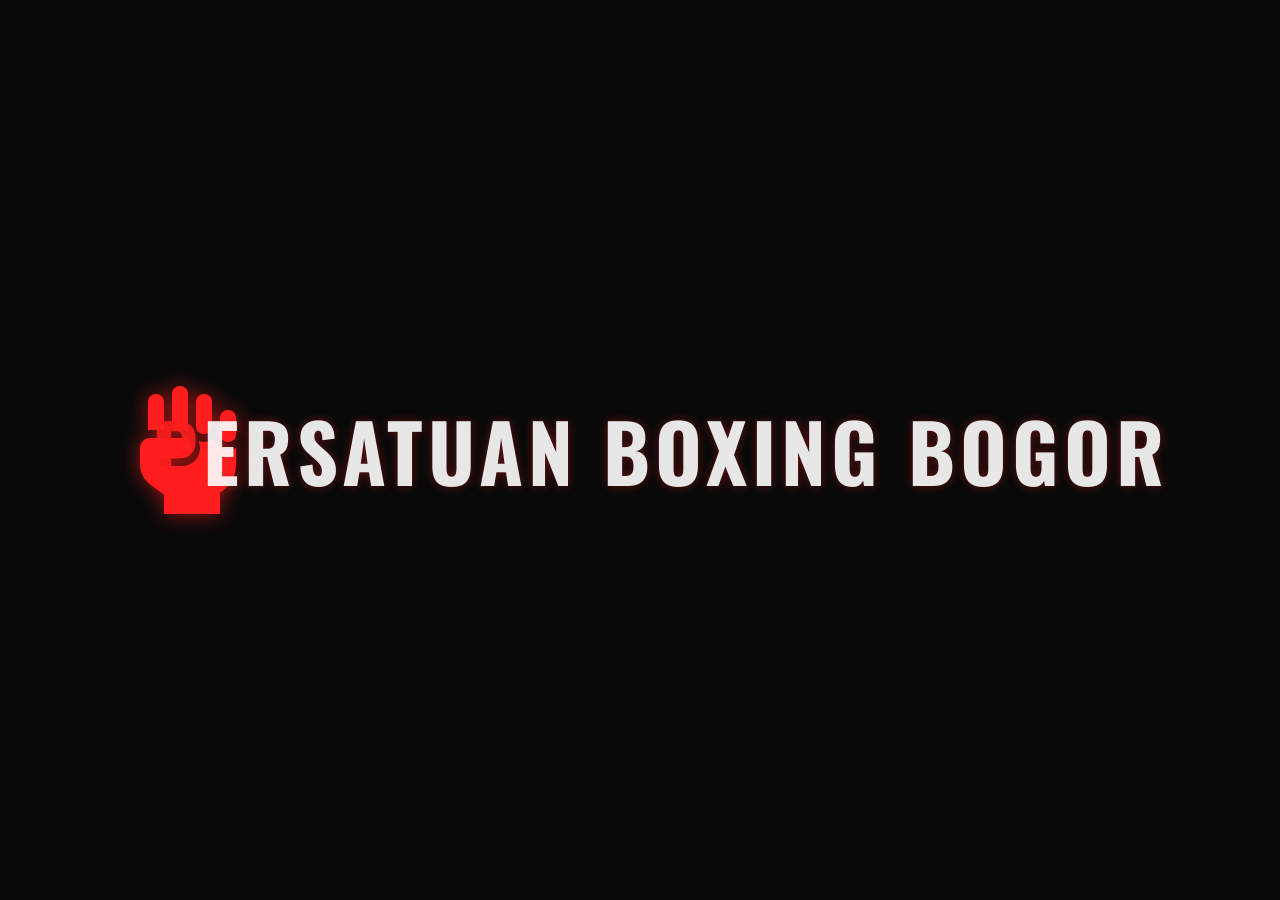
==== boxing_intro.html @ f3a38e9a "Add files via upload" ====
<!DOCTYPE html>
<html lang="id">
<head>
    <meta charset="UTF-8">
    <meta name="viewport" content="width=device-width, initial-scale=1.0">
    <title>Boxing Bogor - Intro Animation</title>
    <link href="https://fonts.googleapis.com/css2?family=Oswald:wght@700&display=swap" rel="stylesheet">
    <link rel="stylesheet" href="https://cdnjs.cloudflare.com/ajax/libs/font-awesome/6.0.0/css/all.min.css">
    
    <style>
        * { margin: 0; padding: 0; box-sizing: border-box; }
        body {
            height: 100vh;
            display: flex;
            justify-content: center;
            align-items: center;
            background-color: #0a0a0a;
            font-family: 'Oswald', sans-serif;
            overflow: hidden;
            color: #fff;
        }
        .boxing-intro-container {
            text-align: center;
            position: relative;
            display: flex;
            align-items: center;
            gap: 20px;
        }
        .boxer-icon {
            font-size: 8rem;
            color: #ff1e1e;
            opacity: 0;
            position: absolute;
            left: -150px;
            transform: scale(0.5);
            animation: boxer-punch 1s cubic-bezier(0.175, 0.885, 0.32, 1.275) forwards;
            animation-delay: 3s;
            text-shadow: 0 0 20px rgba(255, 30, 30, 0.6);
        }
        @keyframes boxer-punch {
            0% { opacity: 0; left: -150px; transform: scale(0.5) rotate(-30deg); }
            70% { opacity: 1; left: 10px; transform: scale(1.1) rotate(5deg); }
            100% { opacity: 1; left: 0; transform: scale(1) rotate(0deg); }
        }
        .boxing-text {
            font-size: 5rem;
            text-transform: uppercase;
            letter-spacing: 5px;
            border-right: 5px solid #ff1e1e;
            white-space: nowrap;
            overflow: hidden;
            display: inline-block;
            animation: typing 3s steps(30, end) forwards, 
                       blink-caret 0.75s step-end infinite, 
                       text-punch 0.5s ease forwards;
            animation-delay: 0s, 0s, 3s;
        }
        .boxing-text span { color: #ff1e1e; }
        @keyframes typing { from { width: 0; } to { width: 100%; } }
        @keyframes blink-caret { from, to { border-color: transparent; } 50% { border-color: #ff1e1e; } }
        @keyframes text-punch {
            0% { transform: translateX(0); opacity: 1; border-right: 5px solid #ff1e1e; }
            100% { transform: translateX(20px); opacity: 0.9; border-right: none; text-shadow: 0 0 10px rgba(255, 30, 30, 0.4); }
        }
        @media (max-width: 768px) {
            .boxing-text { font-size: 2rem; letter-spacing: 2px; }
            .boxer-icon { font-size: 4rem; left: -60px; }
        }
    </style>
</head>
<body>
    <div class="boxing-intro-container">
        <i class="fas fa-fist-raised boxer-icon"></i>
        <h1 class="boxing-text"><span>P</span>ersatuan Boxing Bogor</h1>
    </div>
</body>
</html>
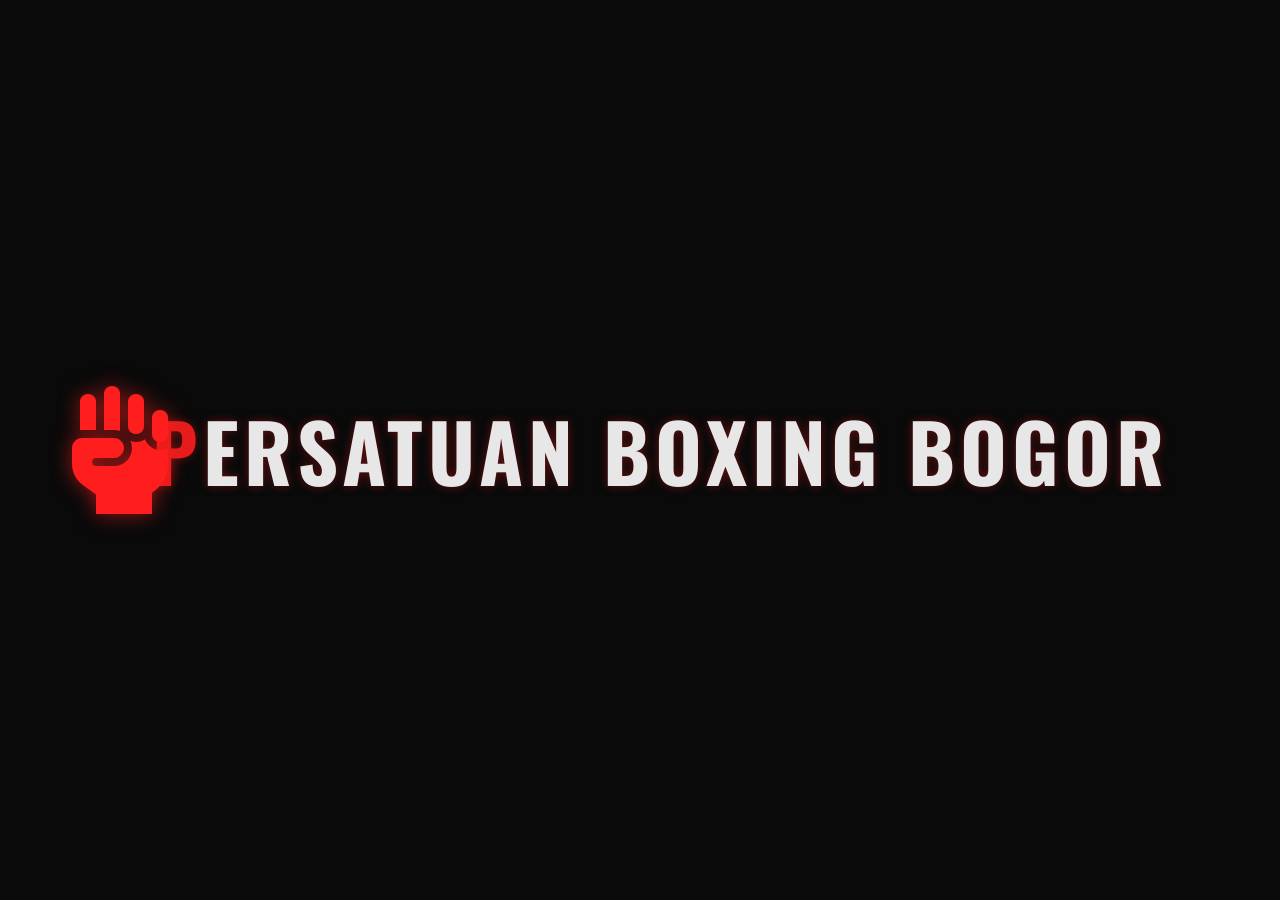
==== commit 1849377a: "Update boxing_intro.html" ====
--- a/boxing_intro.html
+++ b/boxing_intro.html
@@ -25,6 +25,8 @@
             display: flex;
             align-items: center;
             gap: 20px;
+            width: 90%; /* Biar gak mentok banget ke pinggir HP */
+            justify-content: center;
         }
         .boxer-icon {
             font-size: 8rem;
@@ -62,9 +64,21 @@
             0% { transform: translateX(0); opacity: 1; border-right: 5px solid #ff1e1e; }
             100% { transform: translateX(20px); opacity: 0.9; border-right: none; text-shadow: 0 0 10px rgba(255, 30, 30, 0.4); }
         }
+
+        /* --- PERBAIKAN UNTUK HP (MOBILE) --- */
         @media (max-width: 768px) {
-            .boxing-text { font-size: 2rem; letter-spacing: 2px; }
-            .boxer-icon { font-size: 4rem; left: -60px; }
+            .boxing-text { 
+                font-size: 6.5vw; /* Ukuran font otomatis ngikutin lebar layar HP */
+                letter-spacing: 1px; /* Spasi antar huruf dirapetin dikit biar muat */
+                border-right-width: 3px;
+            }
+            .boxer-icon { 
+                font-size: 12vw; /* Ukuran icon ngikutin layar */
+                left: -40px; 
+            }
+            .boxing-intro-container {
+                gap: 5px;
+            }
         }
     </style>
 </head>
@@ -74,4 +88,4 @@
         <h1 class="boxing-text"><span>P</span>ersatuan Boxing Bogor</h1>
     </div>
 </body>
-</html>+</html>
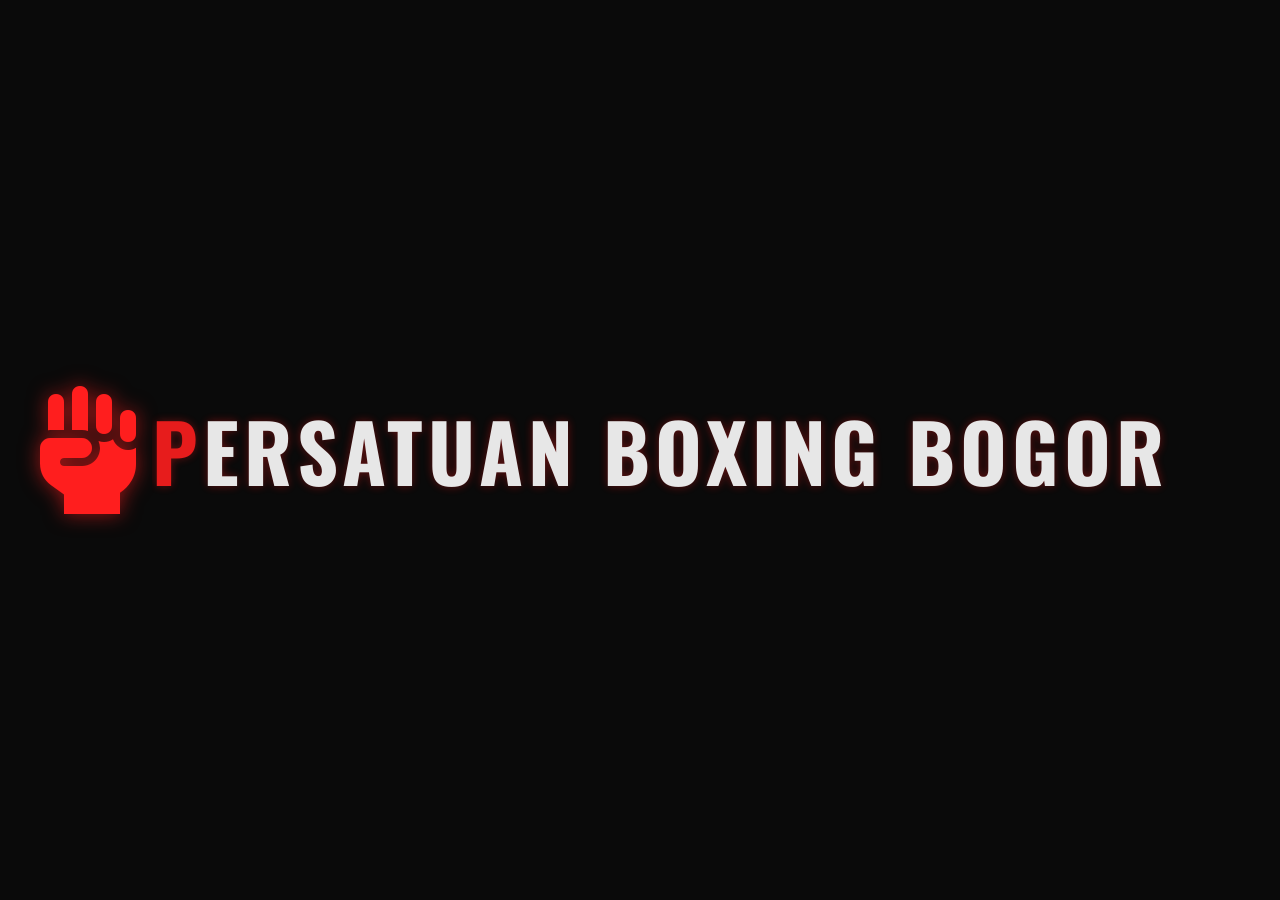
==== commit 94ee29fe: "Update boxing_intro.html" ====
--- a/boxing_intro.html
+++ b/boxing_intro.html
@@ -18,15 +18,17 @@
             font-family: 'Oswald', sans-serif;
             overflow: hidden;
             color: #fff;
+            -webkit-font-smoothing: antialiased; /* Optimasi render font Safari */
         }
         .boxing-intro-container {
             text-align: center;
             position: relative;
             display: flex;
             align-items: center;
-            gap: 20px;
-            width: 90%; /* Biar gak mentok banget ke pinggir HP */
             justify-content: center;
+            width: 95%;
+            max-width: 100vw;
+            will-change: transform; /* Hint buat Safari biar hardware acceleration jalan */
         }
         .boxer-icon {
             font-size: 8rem;
@@ -35,15 +37,27 @@
             position: absolute;
             left: -150px;
             transform: scale(0.5);
+            /* Tambahin vendor prefix buat Safari */
+            -webkit-animation: boxer-punch 1s cubic-bezier(0.175, 0.885, 0.32, 1.275) forwards;
             animation: boxer-punch 1s cubic-bezier(0.175, 0.885, 0.32, 1.275) forwards;
+            -webkit-animation-delay: 3s;
             animation-delay: 3s;
             text-shadow: 0 0 20px rgba(255, 30, 30, 0.6);
+            z-index: 10;
+        }
+
+        /* --- Refine Gerakan Tonjokan Petinju --- */
+        @-webkit-keyframes boxer-punch {
+            0% { opacity: 0; left: -150px; -webkit-transform: scale(0.5) rotate(-30deg); }
+            70% { opacity: 1; left: 10px; -webkit-transform: scale(1.1) rotate(5deg); }
+            100% { opacity: 1; left: 0; -webkit-transform: scale(1) rotate(0deg); }
         }
         @keyframes boxer-punch {
             0% { opacity: 0; left: -150px; transform: scale(0.5) rotate(-30deg); }
             70% { opacity: 1; left: 10px; transform: scale(1.1) rotate(5deg); }
             100% { opacity: 1; left: 0; transform: scale(1) rotate(0deg); }
         }
+
         .boxing-text {
             font-size: 5rem;
             text-transform: uppercase;
@@ -52,33 +66,77 @@
             white-space: nowrap;
             overflow: hidden;
             display: inline-block;
+            margin: 0 auto;
+            max-width: fit-content;
+            -webkit-animation: typing 3s steps(30, end) forwards, 
+                               blink-caret 0.75s step-end infinite, 
+                               text-punch 0.5s ease forwards;
             animation: typing 3s steps(30, end) forwards, 
                        blink-caret 0.75s step-end infinite, 
                        text-punch 0.5s ease forwards;
+            -webkit-animation-delay: 0s, 0s, 3s;
             animation-delay: 0s, 0s, 3s;
         }
         .boxing-text span { color: #ff1e1e; }
+        
+        @-webkit-keyframes typing { from { width: 0; } to { width: 100%; } }
         @keyframes typing { from { width: 0; } to { width: 100%; } }
+        
+        @-webkit-keyframes blink-caret { from, to { border-color: transparent; } 50% { border-color: #ff1e1e; } }
         @keyframes blink-caret { from, to { border-color: transparent; } 50% { border-color: #ff1e1e; } }
+        
+        @-webkit-keyframes text-punch {
+            0% { -webkit-transform: translateX(0); opacity: 1; border-right: 5px solid #ff1e1e; }
+            100% { -webkit-transform: translateX(20px); opacity: 0.9; border-right: none; text-shadow: 0 0 10px rgba(255, 30, 30, 0.4); }
+        }
         @keyframes text-punch {
             0% { transform: translateX(0); opacity: 1; border-right: 5px solid #ff1e1e; }
             100% { transform: translateX(20px); opacity: 0.9; border-right: none; text-shadow: 0 0 10px rgba(255, 30, 30, 0.4); }
         }
 
-        /* --- PERBAIKAN UNTUK HP (MOBILE) --- */
+        /* --- MOBILE RESPONSIVE (FIX CHROME & SAFARI) --- */
         @media (max-width: 768px) {
             .boxing-text { 
-                font-size: 6.5vw; /* Ukuran font otomatis ngikutin lebar layar HP */
-                letter-spacing: 1px; /* Spasi antar huruf dirapetin dikit biar muat */
+                font-size: 1.5rem; /* Rem lebih stabil di Safari Mobile daripada vw */
+                letter-spacing: 1px;
                 border-right-width: 3px;
+                width: 0; /* Pastikan mulai dari 0 */
+                max-width: fit-content;
+                -webkit-animation: typing-mob 3s steps(30, end) forwards, 
+                               blink-caret-mob 0.75s step-end infinite, 
+                               text-punch-mob 0.5s ease forwards;
+                animation: typing-mob 3s steps(30, end) forwards, 
+                           blink-caret-mob 0.75s step-end infinite, 
+                           text-punch-mob 0.5s ease forwards;
+                -webkit-animation-delay: 0s, 0s, 3s;
+                animation-delay: 0s, 0s, 3s;
             }
             .boxer-icon { 
-                font-size: 12vw; /* Ukuran icon ngikutin layar */
+                font-size: 3rem; 
                 left: -40px; 
+                -webkit-animation-delay: 3s;
+                animation-delay: 3s;
             }
             .boxing-intro-container {
                 gap: 5px;
+                width: 90%;
             }
+        }
+
+        /* Keyframes khusus mobile buat fix Safari */
+        @-webkit-keyframes typing-mob { from { width: 0; } to { width: 280px; } }
+        @keyframes typing-mob { from { width: 0; } to { width: 280px; } }
+
+        @-webkit-keyframes blink-caret-mob { from, to { border-color: transparent; } 50% { border-color: #ff1e1e; } }
+        @keyframes blink-caret-mob { from, to { border-color: transparent; } 50% { border-color: #ff1e1e; } }
+
+        @-webkit-keyframes text-punch-mob {
+            0% { -webkit-transform: translateX(0); }
+            100% { -webkit-transform: translateX(10px); border-right: none; }
+        }
+        @keyframes text-punch-mob {
+            0% { transform: translateX(0); }
+            100% { transform: translateX(10px); border-right: none; }
         }
     </style>
 </head>
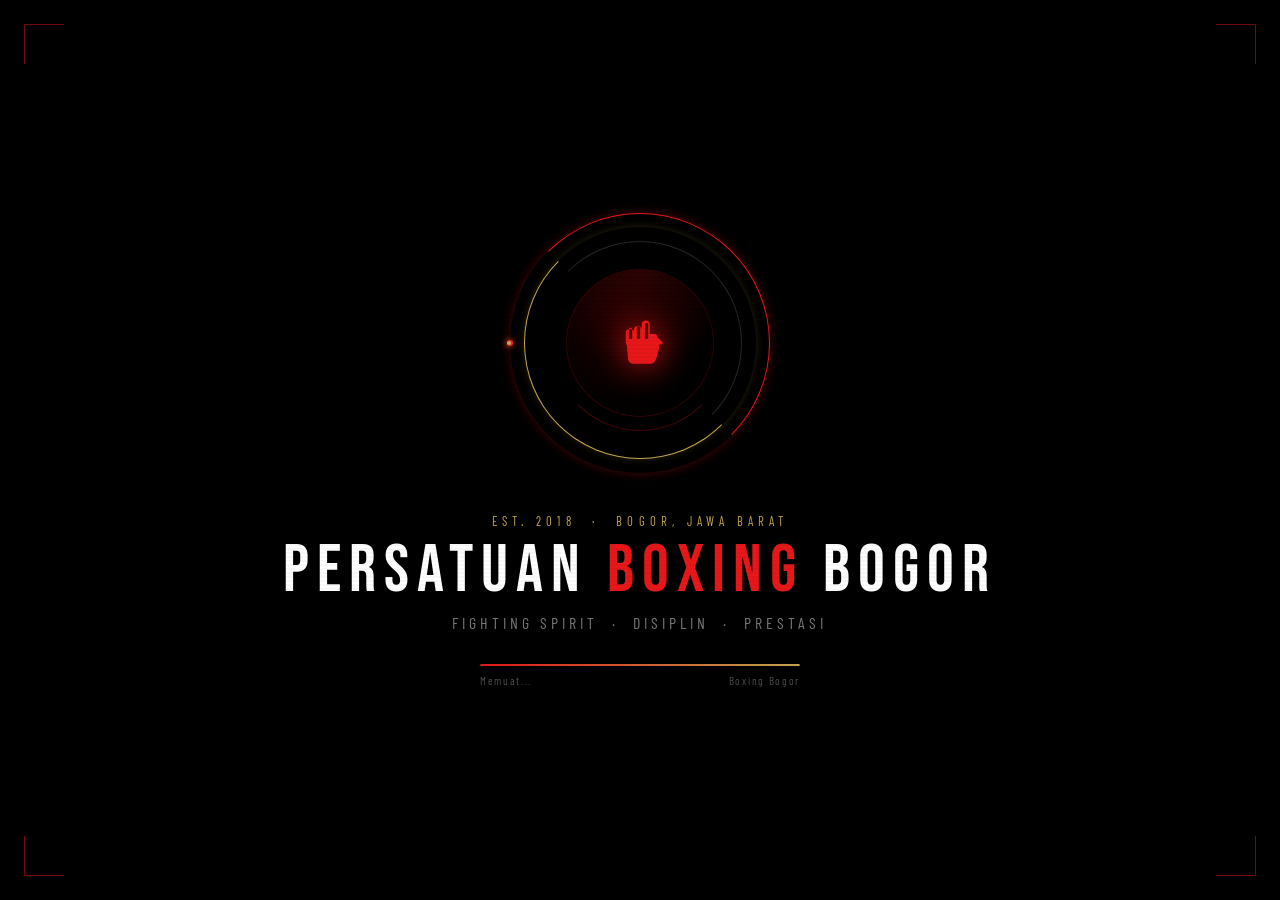
==== commit 8869b124: "Update boxing_intro.html" ====
--- a/boxing_intro.html
+++ b/boxing_intro.html
@@ -1,149 +1,391 @@
 <!DOCTYPE html>
 <html lang="id">
 <head>
-    <meta charset="UTF-8">
-    <meta name="viewport" content="width=device-width, initial-scale=1.0">
-    <title>Boxing Bogor - Intro Animation</title>
-    <link href="https://fonts.googleapis.com/css2?family=Oswald:wght@700&display=swap" rel="stylesheet">
-    <link rel="stylesheet" href="https://cdnjs.cloudflare.com/ajax/libs/font-awesome/6.0.0/css/all.min.css">
-    
-    <style>
-        * { margin: 0; padding: 0; box-sizing: border-box; }
-        body {
-            height: 100vh;
-            display: flex;
-            justify-content: center;
-            align-items: center;
-            background-color: #0a0a0a;
-            font-family: 'Oswald', sans-serif;
-            overflow: hidden;
-            color: #fff;
-            -webkit-font-smoothing: antialiased; /* Optimasi render font Safari */
-        }
-        .boxing-intro-container {
-            text-align: center;
-            position: relative;
-            display: flex;
-            align-items: center;
-            justify-content: center;
-            width: 95%;
-            max-width: 100vw;
-            will-change: transform; /* Hint buat Safari biar hardware acceleration jalan */
-        }
-        .boxer-icon {
-            font-size: 8rem;
-            color: #ff1e1e;
-            opacity: 0;
-            position: absolute;
-            left: -150px;
-            transform: scale(0.5);
-            /* Tambahin vendor prefix buat Safari */
-            -webkit-animation: boxer-punch 1s cubic-bezier(0.175, 0.885, 0.32, 1.275) forwards;
-            animation: boxer-punch 1s cubic-bezier(0.175, 0.885, 0.32, 1.275) forwards;
-            -webkit-animation-delay: 3s;
-            animation-delay: 3s;
-            text-shadow: 0 0 20px rgba(255, 30, 30, 0.6);
-            z-index: 10;
-        }
-
-        /* --- Refine Gerakan Tonjokan Petinju --- */
-        @-webkit-keyframes boxer-punch {
-            0% { opacity: 0; left: -150px; -webkit-transform: scale(0.5) rotate(-30deg); }
-            70% { opacity: 1; left: 10px; -webkit-transform: scale(1.1) rotate(5deg); }
-            100% { opacity: 1; left: 0; -webkit-transform: scale(1) rotate(0deg); }
-        }
-        @keyframes boxer-punch {
-            0% { opacity: 0; left: -150px; transform: scale(0.5) rotate(-30deg); }
-            70% { opacity: 1; left: 10px; transform: scale(1.1) rotate(5deg); }
-            100% { opacity: 1; left: 0; transform: scale(1) rotate(0deg); }
-        }
-
-        .boxing-text {
-            font-size: 5rem;
-            text-transform: uppercase;
-            letter-spacing: 5px;
-            border-right: 5px solid #ff1e1e;
-            white-space: nowrap;
-            overflow: hidden;
-            display: inline-block;
-            margin: 0 auto;
-            max-width: fit-content;
-            -webkit-animation: typing 3s steps(30, end) forwards, 
-                               blink-caret 0.75s step-end infinite, 
-                               text-punch 0.5s ease forwards;
-            animation: typing 3s steps(30, end) forwards, 
-                       blink-caret 0.75s step-end infinite, 
-                       text-punch 0.5s ease forwards;
-            -webkit-animation-delay: 0s, 0s, 3s;
-            animation-delay: 0s, 0s, 3s;
-        }
-        .boxing-text span { color: #ff1e1e; }
-        
-        @-webkit-keyframes typing { from { width: 0; } to { width: 100%; } }
-        @keyframes typing { from { width: 0; } to { width: 100%; } }
-        
-        @-webkit-keyframes blink-caret { from, to { border-color: transparent; } 50% { border-color: #ff1e1e; } }
-        @keyframes blink-caret { from, to { border-color: transparent; } 50% { border-color: #ff1e1e; } }
-        
-        @-webkit-keyframes text-punch {
-            0% { -webkit-transform: translateX(0); opacity: 1; border-right: 5px solid #ff1e1e; }
-            100% { -webkit-transform: translateX(20px); opacity: 0.9; border-right: none; text-shadow: 0 0 10px rgba(255, 30, 30, 0.4); }
-        }
-        @keyframes text-punch {
-            0% { transform: translateX(0); opacity: 1; border-right: 5px solid #ff1e1e; }
-            100% { transform: translateX(20px); opacity: 0.9; border-right: none; text-shadow: 0 0 10px rgba(255, 30, 30, 0.4); }
-        }
-
-        /* --- MOBILE RESPONSIVE (FIX CHROME & SAFARI) --- */
-        @media (max-width: 768px) {
-            .boxing-text { 
-                font-size: 1.5rem; /* Rem lebih stabil di Safari Mobile daripada vw */
-                letter-spacing: 1px;
-                border-right-width: 3px;
-                width: 0; /* Pastikan mulai dari 0 */
-                max-width: fit-content;
-                -webkit-animation: typing-mob 3s steps(30, end) forwards, 
-                               blink-caret-mob 0.75s step-end infinite, 
-                               text-punch-mob 0.5s ease forwards;
-                animation: typing-mob 3s steps(30, end) forwards, 
-                           blink-caret-mob 0.75s step-end infinite, 
-                           text-punch-mob 0.5s ease forwards;
-                -webkit-animation-delay: 0s, 0s, 3s;
-                animation-delay: 0s, 0s, 3s;
-            }
-            .boxer-icon { 
-                font-size: 3rem; 
-                left: -40px; 
-                -webkit-animation-delay: 3s;
-                animation-delay: 3s;
-            }
-            .boxing-intro-container {
-                gap: 5px;
-                width: 90%;
-            }
-        }
-
-        /* Keyframes khusus mobile buat fix Safari */
-        @-webkit-keyframes typing-mob { from { width: 0; } to { width: 280px; } }
-        @keyframes typing-mob { from { width: 0; } to { width: 280px; } }
-
-        @-webkit-keyframes blink-caret-mob { from, to { border-color: transparent; } 50% { border-color: #ff1e1e; } }
-        @keyframes blink-caret-mob { from, to { border-color: transparent; } 50% { border-color: #ff1e1e; } }
-
-        @-webkit-keyframes text-punch-mob {
-            0% { -webkit-transform: translateX(0); }
-            100% { -webkit-transform: translateX(10px); border-right: none; }
-        }
-        @keyframes text-punch-mob {
-            0% { transform: translateX(0); }
-            100% { transform: translateX(10px); border-right: none; }
-        }
-    </style>
+<meta charset="UTF-8">
+<meta name="viewport" content="width=device-width, initial-scale=1.0">
+<title>Boxing Bogor - Intro</title>
+<link rel="preconnect" href="https://fonts.googleapis.com">
+<link href="https://fonts.googleapis.com/css2?family=Bebas+Neue&family=Barlow+Condensed:wght@400;600;700&display=swap" rel="stylesheet">
+<style>
+* { margin: 0; padding: 0; box-sizing: border-box; }
+
+body {
+    background: #000;
+    display: flex;
+    align-items: center;
+    justify-content: center;
+    min-height: 100vh;
+    overflow: hidden;
+    font-family: 'Bebas Neue', sans-serif;
+    color: #fff;
+    -webkit-font-smoothing: antialiased;
+}
+
+/* ===== PARTICLES BACKGROUND ===== */
+#particles {
+    position: fixed;
+    inset: 0;
+    pointer-events: none;
+    z-index: 0;
+}
+
+.particle {
+    position: absolute;
+    width: 2px;
+    height: 2px;
+    background: #E8181A;
+    border-radius: 50%;
+    opacity: 0;
+    animation: particle-float linear infinite;
+}
+
+@keyframes particle-float {
+    0%   { opacity: 0; transform: translateY(0) scale(0); }
+    10%  { opacity: 1; }
+    90%  { opacity: .4; }
+    100% { opacity: 0; transform: translateY(-100vh) scale(1.5); }
+}
+
+/* ===== SHOCKWAVE ===== */
+.shockwave {
+    position: fixed;
+    top: 50%;
+    left: 50%;
+    transform: translate(-50%, -50%) scale(0);
+    width: 200vmax;
+    height: 200vmax;
+    border-radius: 50%;
+    background: transparent;
+    border: 2px solid rgba(232, 24, 26, 0.4);
+    opacity: 0;
+    pointer-events: none;
+    z-index: 1;
+}
+.shockwave.fire {
+    animation: shockwave-expand 1s ease-out forwards;
+}
+@keyframes shockwave-expand {
+    0%   { transform: translate(-50%, -50%) scale(0); opacity: .8; }
+    100% { transform: translate(-50%, -50%) scale(1); opacity: 0; }
+}
+
+/* ===== MAIN CONTAINER ===== */
+.intro-container {
+    position: relative;
+    z-index: 10;
+    display: flex;
+    flex-direction: column;
+    align-items: center;
+    justify-content: center;
+    gap: 0;
+    text-align: center;
+    padding: 2rem;
+}
+
+/* ===== RING ANIMATION ===== */
+.ring-wrap {
+    width: min(260px, 70vw);
+    height: min(260px, 70vw);
+    position: relative;
+    margin-bottom: clamp(1.5rem, 4vw, 2.5rem);
+}
+
+.ring-orbit {
+    position: absolute;
+    inset: 0;
+    border-radius: 50%;
+    border: 1.5px solid transparent;
+}
+.ring-orbit:nth-child(1) {
+    border-top-color: #E8181A;
+    border-right-color: #E8181A;
+    animation: orbit 1.8s linear infinite;
+    box-shadow: 0 0 12px rgba(232,24,26,.3);
+}
+.ring-orbit:nth-child(2) {
+    inset: 14px;
+    border-bottom-color: #C8A850;
+    border-left-color: #C8A850;
+    animation: orbit 2.8s linear infinite reverse;
+    box-shadow: 0 0 8px rgba(200,168,80,.2);
+}
+.ring-orbit:nth-child(3) {
+    inset: 28px;
+    border-top-color: rgba(255,255,255,.15);
+    border-right-color: rgba(255,255,255,.15);
+    animation: orbit 4s linear infinite;
+}
+.ring-orbit:nth-child(4) {
+    inset: 42px;
+    border-bottom-color: rgba(232,24,26,.3);
+    animation: orbit 5s linear infinite reverse;
+}
+
+@keyframes orbit { to { transform: rotate(360deg); } }
+
+.ring-core {
+    position: absolute;
+    inset: 56px;
+    border-radius: 50%;
+    background: radial-gradient(circle at 38% 38%, #1c0000, #000 70%);
+    border: 1px solid rgba(232,24,26,.2);
+    display: flex;
+    align-items: center;
+    justify-content: center;
+    overflow: hidden;
+}
+
+.ring-core::before {
+    content: '';
+    position: absolute;
+    inset: 0;
+    border-radius: 50%;
+    background: radial-gradient(circle at 50% 0%, rgba(232,24,26,.15), transparent 60%);
+    animation: core-glow 2s ease-in-out infinite alternate;
+}
+
+@keyframes core-glow {
+    0%   { opacity: .5; }
+    100% { opacity: 1; }
+}
+
+.fist-icon {
+    width: 55%;
+    height: 55%;
+    fill: #E8181A;
+    filter: drop-shadow(0 0 16px rgba(232,24,26,.9));
+    animation: fist-punch 1.6s cubic-bezier(.36,.07,.19,.97) infinite;
+    position: relative;
+    z-index: 1;
+}
+
+@keyframes fist-punch {
+    0%   { transform: scale(1) rotate(-3deg); filter: drop-shadow(0 0 12px rgba(232,24,26,.7)); }
+    40%  { transform: scale(1.12) rotate(2deg); filter: drop-shadow(0 0 28px rgba(232,24,26,1)); }
+    60%  { transform: scale(1.08) rotate(0deg); }
+    100% { transform: scale(1) rotate(-3deg); filter: drop-shadow(0 0 12px rgba(232,24,26,.7)); }
+}
+
+/* Orbit dots */
+.orbit-dot {
+    position: absolute;
+    width: 6px;
+    height: 6px;
+    border-radius: 50%;
+    top: calc(50% - 3px);
+    left: -3px;
+    transform-origin: calc(50% + 3px + calc(min(260px,70vw) / 2)) 3px;
+}
+.orbit-dot:nth-child(5) {
+    background: #E8181A;
+    box-shadow: 0 0 6px #E8181A;
+    animation: orbit 1.8s linear infinite;
+}
+.orbit-dot:nth-child(6) {
+    background: #C8A850;
+    box-shadow: 0 0 6px #C8A850;
+    width: 4px; height: 4px;
+    top: calc(50% - 2px);
+    transform-origin: calc(50% + 2px + calc(min(260px,70vw) / 2 - 14px)) 2px;
+    animation: orbit 2.8s linear infinite reverse;
+}
+
+/* ===== TEXT BLOCK ===== */
+.intro-eyebrow {
+    font-family: 'Barlow Condensed', sans-serif;
+    font-size: clamp(.65rem, 2.5vw, .8rem);
+    letter-spacing: .4em;
+    text-transform: uppercase;
+    color: #C8A850;
+    opacity: 0;
+    animation: text-rise .7s ease .3s forwards;
+    margin-bottom: .6rem;
+}
+
+.intro-title {
+    font-family: 'Bebas Neue', sans-serif;
+    font-size: clamp(2rem, 9vw, 4.2rem);
+    letter-spacing: .12em;
+    line-height: 1;
+    opacity: 0;
+    animation: text-rise .7s ease .5s forwards;
+}
+.intro-title .red { color: #E8181A; }
+
+.intro-subtitle {
+    font-family: 'Barlow Condensed', sans-serif;
+    font-size: clamp(.75rem, 3vw, 1rem);
+    letter-spacing: .25em;
+    text-transform: uppercase;
+    color: rgba(245,240,235,.5);
+    margin-top: .5rem;
+    opacity: 0;
+    animation: text-rise .7s ease .7s forwards;
+}
+
+/* ===== PROGRESS BAR ===== */
+.progress-wrap {
+    width: min(320px, 75vw);
+    margin-top: clamp(1.5rem, 4vw, 2rem);
+    opacity: 0;
+    animation: text-rise .5s ease .9s forwards;
+}
+.progress-track {
+    height: 2px;
+    background: rgba(255,255,255,.08);
+    border-radius: 2px;
+    overflow: hidden;
+    position: relative;
+}
+.progress-fill {
+    height: 100%;
+    width: 0%;
+    background: linear-gradient(90deg, #E8181A, #C8A850);
+    border-radius: 2px;
+    animation: progress-run 2.8s cubic-bezier(.4,0,.2,1) 1s forwards;
+    box-shadow: 0 0 8px rgba(232,24,26,.6);
+}
+@keyframes progress-run { to { width: 100%; } }
+
+.progress-label {
+    display: flex;
+    justify-content: space-between;
+    margin-top: .5rem;
+    font-family: 'Barlow Condensed', sans-serif;
+    font-size: clamp(.6rem, 2vw, .7rem);
+    letter-spacing: .15em;
+    color: rgba(255,255,255,.3);
+}
+
+/* ===== CORNER DECORATIONS ===== */
+.corner {
+    position: fixed;
+    width: 40px;
+    height: 40px;
+    opacity: 0;
+    animation: corner-appear .5s ease .2s forwards;
+}
+.corner-tl { top: clamp(12px,3vw,24px); left: clamp(12px,3vw,24px); border-top: 1.5px solid rgba(232,24,26,.5); border-left: 1.5px solid rgba(232,24,26,.5); }
+.corner-tr { top: clamp(12px,3vw,24px); right: clamp(12px,3vw,24px); border-top: 1.5px solid rgba(232,24,26,.5); border-right: 1.5px solid rgba(232,24,26,.5); }
+.corner-bl { bottom: clamp(12px,3vw,24px); left: clamp(12px,3vw,24px); border-bottom: 1.5px solid rgba(232,24,26,.5); border-left: 1.5px solid rgba(232,24,26,.5); }
+.corner-br { bottom: clamp(12px,3vw,24px); right: clamp(12px,3vw,24px); border-bottom: 1.5px solid rgba(232,24,26,.5); border-right: 1.5px solid rgba(232,24,26,.5); }
+@keyframes corner-appear { to { opacity: 1; } }
+
+/* ===== SCANLINE EFFECT ===== */
+.scanlines {
+    position: fixed;
+    inset: 0;
+    pointer-events: none;
+    z-index: 20;
+    background: repeating-linear-gradient(
+        0deg,
+        transparent,
+        transparent 2px,
+        rgba(0,0,0,.03) 2px,
+        rgba(0,0,0,.03) 4px
+    );
+}
+
+/* ===== FLASH OVERLAY ===== */
+.flash {
+    position: fixed;
+    inset: 0;
+    background: #fff;
+    opacity: 0;
+    pointer-events: none;
+    z-index: 50;
+}
+.flash.fire {
+    animation: flash-out .4s ease forwards;
+}
+@keyframes flash-out {
+    0%   { opacity: .25; }
+    100% { opacity: 0; }
+}
+
+@keyframes text-rise {
+    from { opacity: 0; transform: translateY(20px); }
+    to   { opacity: 1; transform: translateY(0); }
+}
+</style>
 </head>
 <body>
-    <div class="boxing-intro-container">
-        <i class="fas fa-fist-raised boxer-icon"></i>
-        <h1 class="boxing-text"><span>P</span>ersatuan Boxing Bogor</h1>
+
+<div id="particles"></div>
+<div class="shockwave" id="shockwave"></div>
+<div class="scanlines"></div>
+<div class="flash" id="flash"></div>
+
+<div class="corner corner-tl"></div>
+<div class="corner corner-tr"></div>
+<div class="corner corner-bl"></div>
+<div class="corner corner-br"></div>
+
+<div class="intro-container">
+    <div class="ring-wrap">
+        <div class="ring-orbit"></div>
+        <div class="ring-orbit"></div>
+        <div class="ring-orbit"></div>
+        <div class="ring-orbit"></div>
+        <div class="orbit-dot"></div>
+        <div class="orbit-dot"></div>
+        <div class="ring-core">
+            <svg class="fist-icon" viewBox="0 0 100 100" xmlns="http://www.w3.org/2000/svg">
+                <path d="M72 45c0-3-2-5-5-5h-5V28c0-3-2-5-5-5s-5 2-5 5v6c-.5-2.5-2.5-4-5-4s-5 2-5 5v2c-.5-2-2.5-3.5-5-3.5s-5 2-5 5v10c0 2 .5 4 1.5 6L35 72c1 3 4 5 7 5h20c4 0 7-3 8-7l3-10c.7-2 1-4 1-6v-1h2c1 0 2-1 2-3l-5-5h-1zm-12-17v18h-4V28c0-1 .5-2 2-2s2 1 2 2zm-10 4v14h-4V32c0-1.5 1-2.5 2-2.5s2 1 2 2.5zm-10 2v12h-4V34c0-1.5 1-2 2-2s2 .5 2 2z"/>
+            </svg>
+        </div>
     </div>
+
+    <div class="intro-eyebrow">Est. 2018 &nbsp;·&nbsp; Bogor, Jawa Barat</div>
+    <div class="intro-title">PERSATUAN <span class="red">BOXING</span> BOGOR</div>
+    <div class="intro-subtitle">Fighting Spirit &nbsp;·&nbsp; Disiplin &nbsp;·&nbsp; Prestasi</div>
+
+    <div class="progress-wrap">
+        <div class="progress-track">
+            <div class="progress-fill"></div>
+        </div>
+        <div class="progress-label">
+            <span>Memuat...</span>
+            <span>Boxing Bogor</span>
+        </div>
+    </div>
+</div>
+
+<script>
+    // Generate floating particles
+    var container = document.getElementById('particles');
+    for (var i = 0; i < 35; i++) {
+        (function(i) {
+            var p = document.createElement('div');
+            p.className = 'particle';
+            p.style.left = Math.random() * 100 + 'vw';
+            p.style.bottom = '-10px';
+            p.style.width = (Math.random() * 3 + 1) + 'px';
+            p.style.height = p.style.width;
+            p.style.animationDuration = (Math.random() * 6 + 4) + 's';
+            p.style.animationDelay = (Math.random() * 5) + 's';
+            if (Math.random() > 0.6) p.style.background = '#C8A850';
+            container.appendChild(p);
+        })(i);
+    }
+
+    // Shockwave on fist pulse
+    var sw = document.getElementById('shockwave');
+    var fl = document.getElementById('flash');
+    setInterval(function() {
+        sw.classList.remove('fire');
+        fl.classList.remove('fire');
+        void sw.offsetWidth;
+        sw.classList.add('fire');
+        fl.classList.add('fire');
+    }, 1600);
+
+    // Notify parent when done (3.2s)
+    setTimeout(function() {
+        if (window.parent && window.parent !== window) {
+            window.parent.postMessage('intro-done', '*');
+        }
+    }, 3200);
+</script>
 </body>
 </html>
